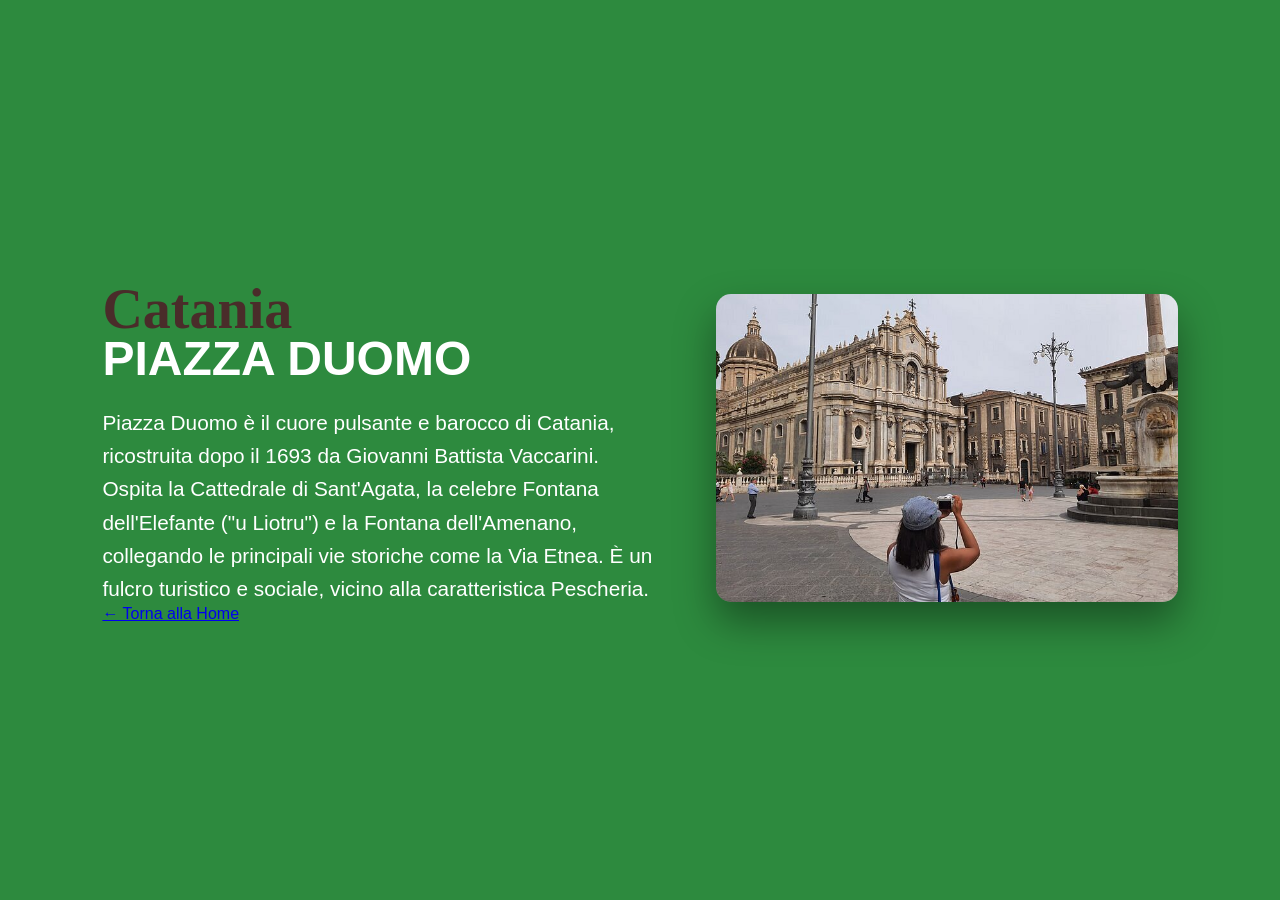
==== catania.html @ eca5d1d3 "Add files via upload" ====
<!DOCTYPE html>
<html lang="it">
<head>
    <meta charset="UTF-8">
    <title>Catania - Piazza Duomo</title>
    <link rel="stylesheet" href="css/style.css">
</head>
<body class="pagina-citta catania-bg">

    <div class="detail-container">
        <div class="detail-content">
            <div class="location-header">
                <span class="city-name1">Catania</span>
         </div>
            
            <h1 class="main-title">Piazza Duomo</h1>
            
            <p class="description">
                Piazza Duomo è il cuore pulsante e barocco di Catania, ricostruita dopo il 1693 
                da Giovanni Battista Vaccarini. Ospita la Cattedrale di Sant'Agata, la celebre 
                Fontana dell'Elefante ("u Liotru") e la Fontana dell'Amenano, collegando le 
                principali vie storiche come la Via Etnea. È un fulcro turistico e sociale, 
                vicino alla caratteristica Pescheria.
            </p>
            
            <a href="index.html" class="back-link">← Torna alla Home</a>
        </div>

        <div class="detail-image-box">
            <img src="immagini/catania2.jpg" alt="Piazza Duomo Catania">
        </div>
    </div>

</body>
</html>
---- css/style.css ----
* { margin: 0; padding: 0; box-sizing: border-box; font-family: 'Arial', sans-serif; }

body { background-color: #f9f1a5; } 


.navbar {
    background-color: #2d8a3e;
    padding: 15px 5%;
    display: flex;
    justify-content: space-between;
    align-items: center;
    color: white;

    position: sticky; top: 0; z-index: 1000;
}



.menu-container { position: relative; }
#menu-toggle { display: none; } 
.hamburger { font-size: 30px; cursor: pointer; }


.nav-links {
    display: none; 
    position: absolute; right: 0; top: 45px;
    background: white; border: 1px solid #ccc;
    list-style: none; width: 150px;
}

.nav-links li a { 
    display: block; padding: 15px; color: #2d8a3e; 
    text-decoration: none; font-weight: bold; 
}


#menu-toggle:checked ~ .nav-links { display: block; }


.hero-section {
    position: relative; 
    width: 100%;
    height: 500px;     
    overflow: hidden; 
}


.hero-img {
    width: 100%;
    height: 100%;
    object-fit: cover; 
    display: block;
}


.hero-content {
    position: absolute;
    top: 0;
    left: 0;
    width: 100%;
    height: 100%;
    display: flex;
    justify-content: center; 
    align-items: center;   
    background: rgba(0, 0, 0, 0.2); 
}

.hero-content h1 {
    color: white;
    font-size: 3rem;
    text-align: center;
    font-weight: bold;
    text-shadow: 2px 2px 10px rgba(0,0,0,0.5); 
    font-family: 'Serif', Georgia, serif; 
}
.intro-text {
    background-color: #f9f1a5; 
    padding: 80px 10%;       
    text-align: center;      
    line-height: 1.8;        
}

.intro-text p {
    margin-bottom: 20px;      
    font-size: 1.2rem;       
    max-width: 800px;  
    line-height: 1.8;
    max-width: 1200px;      
    margin-left: auto;        
    margin-right: auto;
}
.curiosita-section {
    position: relative;
    width: 100%;
    height: 400px; 
    overflow: hidden;
    margin-top: 50px; 
}

.curiosita-img {
    width: 100%;
    height: 100%;
    object-fit: cover;
    opacity: 0.6; 
}

.curiosita-content {
    position: absolute;
    top: 0;
    left: 0;
    width: 100%;
    height: 100%;
    display: flex;
    flex-direction: column;
    justify-content: center;
    padding-left: 10%; 
    background: rgba(0, 0, 0, 0.3); 
}

.curiosita-content h2 {
    color: white;
    font-size: 2.5rem;
    margin-bottom: 20px;
    font-family: 'Serif', Georgia, serif; 
}

.curiosita-content p {
    color: white;
    max-width: 600px;
    font-size: 1.1rem;
    line-height: 1.5;
    margin-bottom: 30px;
}

.btn-link {
    color: white;
    text-decoration: none;
    font-weight: bold;
    font-size: 1.1rem;
}

.btn-link:hover {
    text-decoration: underline;
}
.grid-container {
    display: grid;
    grid-template-columns: repeat(3, 1fr); 
    gap: 40px;                            
    padding: 60px 10%;                    
    background-color: #f9f1a5;             
}


.card {
    background: white;
    border-radius: 4px;
    overflow: hidden;
    box-shadow: 0 4px 10px rgba(0,0,0,0.05);
    display: flex;
    flex-direction: column;
}


.card img {
    width: 100%;
    height: 250px;       
    object-fit: cover;   
}


.card-info {
    padding: 15px;
    text-align: left;
}

.location {
    font-size: 0.85rem;
    font-style: italic;
    color: #555;
    display: block;
    margin-bottom: 5px;
}

.card-info h3 {
    font-size: 1.1rem;
    color: #222;
    margin: 0;
}
.ristoranti-section {
    position: relative;
    width: 100%;
    height: 400px;
    overflow: hidden;
}

.ristoranti-img {
    width: 100%;
    height: 100%;
    object-fit: cover;
    opacity: 0.7;
}

.ristoranti-content {
    position: absolute;
    top: 0;
    left: 0;
    width: 100%;
    height: 100%;
    display: flex;
    flex-direction: column;
    justify-content: center;
    padding-left: 10%;
    background: rgba(0, 0, 0, 0.2);
}

.ristoranti-content h2 {
    color: white;
    font-size: 2.5rem;
    margin-bottom: 15px;
}

.ristoranti-content p {
    color: white;
    max-width: 700px;
    font-size: 1.1rem;
    margin-bottom: 25px;
}


.chiusura-text {
    background-color: #f9f1a5;
    padding: 100px 15%;
    text-align: center;
}

.chiusura-text p {
    font-size: 1.3rem;
    line-height: 1.6;
    font-weight: 500;
}


.footer-main {
    background-color: #2d8a3e; 
    padding: 80px 5%;
    min-height: 300px; 
}

.footer-links {
    display: flex;
    flex-direction: column;
    gap: 20px;
}

.footer-links a {
    color: white;
    text-decoration: none;
    font-size: 1.1rem;
    width: fit-content;
}

.footer-links a:hover {
    text-decoration: underline;
}
.detail-container {
    display: flex;
    min-height: 100vh;
    align-items: center;
    padding: 0 8%;
    color: white;
}

.detail-content {
    flex: 1.2;
    padding-right: 60px;
}


.detail-image-box {
    flex: 1;
}

.detail-image-box img {
    width: 100%;
    border-radius: 15px; 
    box-shadow: 0 20px 40px rgba(0,0,0,0.4);
}


.main-title {
    font-size: 5rem; 
    margin-bottom: 20px;
    font-weight: bold;
}

.description {
    font-size: 1.3rem;
    line-height: 1.6;
}

.catania-bg, .siracusa-bg { background-color: #2d8a3e; } 
.palermo-bg, .messina-bg { background-color: #5d4037; }  
.city-name1 {
    font-family: Georgia, 'Times New Roman', serif; 
    font-size: 3.5rem;  
    color: #4a2c2a;      
    font-weight: bold;
    display: block;     
    margin-bottom: 0;    
}

.main-title {
    font-family: 'Arial Black', sans-serif; 
    font-size: 3rem;
    color: white;
    margin-top: -10px;   
    text-transform: uppercase;
}
.city-name2{
    font-family: Georgia, 'Times New Roman', serif; 
    font-size: 3.5rem;  
    color: #2d8a3e;      
    font-weight: bold;
    display: block;     
    margin-bottom: 0;    
}
@media (max-width: 1024px) {
    .grid-container {
        grid-template-columns: repeat(2, 1fr); 
    }
    
    .main-title {
        font-size: 3.5rem; 
    }
}

@media (max-width: 768px) {
    
    .intro-text, .chiusura-text {
        padding: 50px 5%;
    }


    .grid-container {
        grid-template-columns: 1fr;
        padding: 40px 5%;
    }

    
    .detail-container {
        flex-direction: column; 
        padding: 100px 5% 50px 5%;
        text-align: center;
    }

    .detail-content {
        padding-right: 0;
        margin-bottom: 40px;
    }

    .main-title {
        font-size: 2.5rem;
    }

    .city-name {
        font-size: 2rem;
    }

    .curiosita-section, .ristoranti-section {
        height: auto;
        padding: 60px 5%;
    }
}
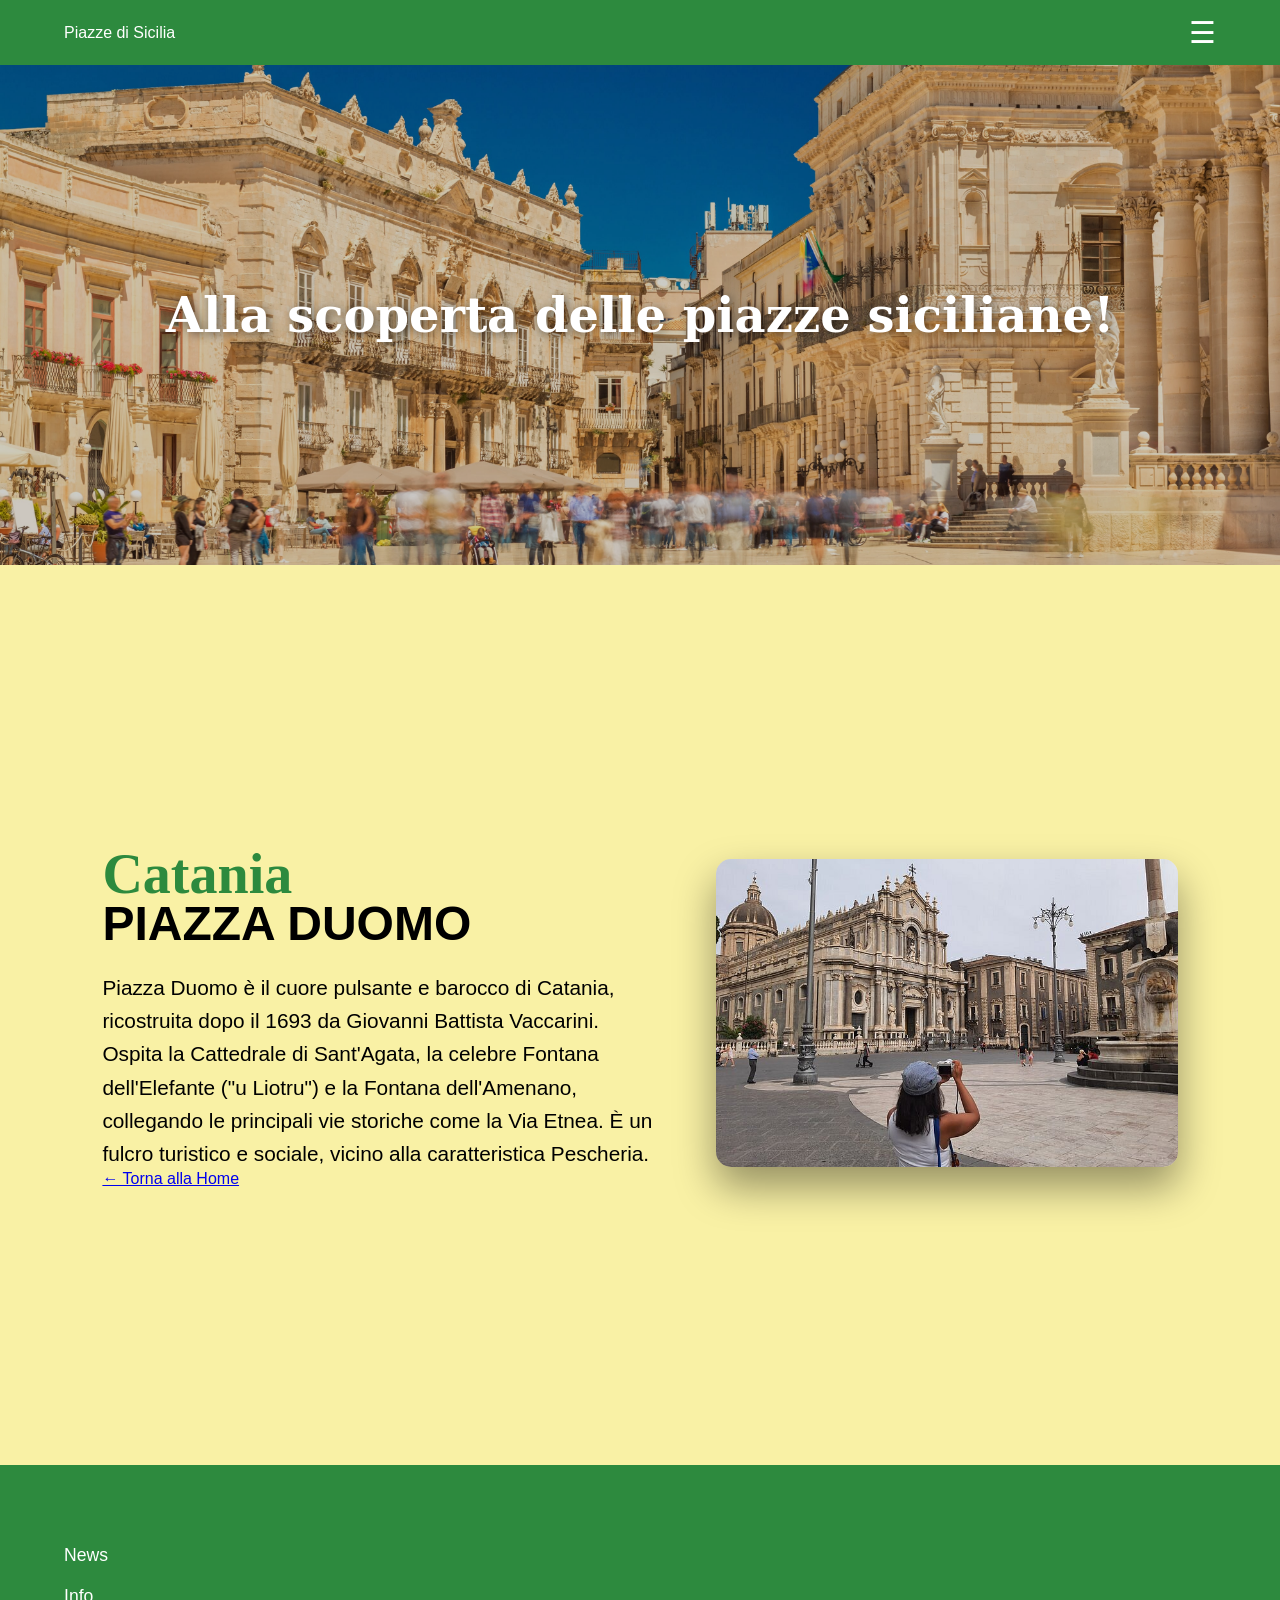
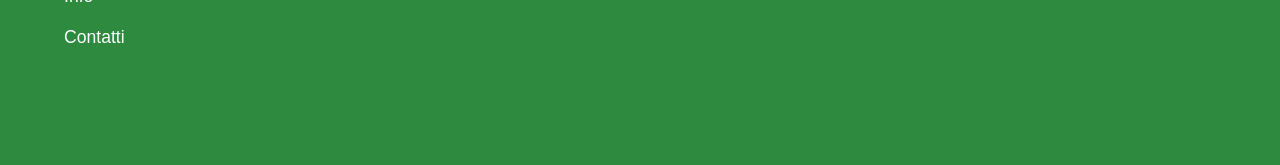
==== commit 030ed88f: "Add files via upload" ====
--- a/catania.html
+++ b/catania.html
@@ -1,5 +1,41 @@
 <!DOCTYPE html>
 <html lang="it">
+<head>
+    <meta charset="UTF-8">
+    <meta name="viewport" content="width=device-width, initial-scale=1.0">
+    <title>Piazze di Sicilia</title>
+    <link rel="stylesheet" href="css/style.css">
+</head>
+<body>
+
+    <nav class="navbar">
+       <div class="logo">
+       <a href="index.html">Piazze di Sicilia</a>
+       </div>
+        <div class="menu-container">
+            <input type="checkbox" id="menu-toggle">
+            <label for="menu-toggle" class="hamburger">&#9776;</label>
+            <ul class="nav-links">
+                <li><a href="siracusa.html">Siracusa</a></li>
+                <li><a href="catania.html">Catania</a></li>
+                <li><a href="palermo.html">Palermo</a></li>
+                <li><a href="messina.html">Messina</a></li>
+                <li><a href="enna.html">Enna</a></li>
+                 <li><a href="ragusa.html">Ragusa</a></li>
+                <li><a href="caltanissetta.html">Caltanissetta</a></li>
+                <li><a href="agrigento.html">Agrigento</a></li>
+                <li><a href="trapani.html">Trapani</a></li>
+            </ul>
+        </div>
+    </nav>
+
+   <header class="hero-section">
+    <img src="immagini/hero.jpeg" alt="Piazza Duomo Siracusa" class="hero-img">
+    
+    <div class="hero-content">
+        <h1>Alla scoperta delle piazze siciliane!</h1>
+    </div>
+</header>
 <head>
     <meta charset="UTF-8">
     <title>Catania - Piazza Duomo</title>
@@ -32,4 +68,11 @@
     </div>
 
 </body>
+<footer class="footer-main">
+        <div class="footer-links">
+            <a href="#">News</a>
+            <a href="#">Info</a>
+            <a href="#">Contatti</a>
+        </div>
+    </footer>
 </html>
--- a/css/style.css
+++ b/css/style.css
@@ -31,6 +31,15 @@
 .nav-links li a { 
     display: block; padding: 15px; color: #2d8a3e; 
     text-decoration: none; font-weight: bold; 
+}
+.logo a {
+    color: white;             
+    text-decoration: none;    
+    font-weight: inherit;     
+}
+
+.logo a :hover:hover {
+    opacity: 0.8;            
 }
 
 
@@ -159,6 +168,17 @@
     display: flex;
     flex-direction: column;
 }
+.card {
+    /* Mantiene tutti i tuoi stili attuali */
+    text-decoration: none; /* Rimuove la sottolineatura del testo */
+    color: inherit;        /* Mantiene i colori del testo uguali a prima */
+    cursor: pointer;       /* Mostra la manina quando ci passi sopra */
+}
+.card:hover {
+    transform: translateY(-5px);
+    transition: transform 0.2s ease, box-shadow 0.2s ease;
+    box-shadow: 0 8px 20px rgba(0, 0, 0, 0.15);
+}
 
 
 .card img {
@@ -267,7 +287,7 @@
     min-height: 100vh;
     align-items: center;
     padding: 0 8%;
-    color: white;
+    color: rgb(0, 0, 0);
 }
 
 .detail-content {
@@ -298,12 +318,12 @@
     line-height: 1.6;
 }
 
-.catania-bg, .siracusa-bg { background-color: #2d8a3e; } 
-.palermo-bg, .messina-bg { background-color: #5d4037; }  
+.catania-bg, .siracusa-bg { background-color: #f9f1a5; } 
+.palermo-bg, .messina-bg { background-color:#f9f1a5; }  
 .city-name1 {
     font-family: Georgia, 'Times New Roman', serif; 
     font-size: 3.5rem;  
-    color: #4a2c2a;      
+    color: #2d8a3e;            
     font-weight: bold;
     display: block;     
     margin-bottom: 0;    
@@ -312,7 +332,7 @@
 .main-title {
     font-family: 'Arial Black', sans-serif; 
     font-size: 3rem;
-    color: white;
+    color: rgb(0, 0, 0);
     margin-top: -10px;   
     text-transform: uppercase;
 }
--- a/css/style.css
+++ b/css/style.css
@@ -31,6 +31,15 @@
 .nav-links li a { 
     display: block; padding: 15px; color: #2d8a3e; 
     text-decoration: none; font-weight: bold; 
+}
+.logo a {
+    color: white;             
+    text-decoration: none;    
+    font-weight: inherit;     
+}
+
+.logo a :hover:hover {
+    opacity: 0.8;            
 }
 
 
@@ -159,6 +168,17 @@
     display: flex;
     flex-direction: column;
 }
+.card {
+    /* Mantiene tutti i tuoi stili attuali */
+    text-decoration: none; /* Rimuove la sottolineatura del testo */
+    color: inherit;        /* Mantiene i colori del testo uguali a prima */
+    cursor: pointer;       /* Mostra la manina quando ci passi sopra */
+}
+.card:hover {
+    transform: translateY(-5px);
+    transition: transform 0.2s ease, box-shadow 0.2s ease;
+    box-shadow: 0 8px 20px rgba(0, 0, 0, 0.15);
+}
 
 
 .card img {
@@ -267,7 +287,7 @@
     min-height: 100vh;
     align-items: center;
     padding: 0 8%;
-    color: white;
+    color: rgb(0, 0, 0);
 }
 
 .detail-content {
@@ -298,12 +318,12 @@
     line-height: 1.6;
 }
 
-.catania-bg, .siracusa-bg { background-color: #2d8a3e; } 
-.palermo-bg, .messina-bg { background-color: #5d4037; }  
+.catania-bg, .siracusa-bg { background-color: #f9f1a5; } 
+.palermo-bg, .messina-bg { background-color:#f9f1a5; }  
 .city-name1 {
     font-family: Georgia, 'Times New Roman', serif; 
     font-size: 3.5rem;  
-    color: #4a2c2a;      
+    color: #2d8a3e;            
     font-weight: bold;
     display: block;     
     margin-bottom: 0;    
@@ -312,7 +332,7 @@
 .main-title {
     font-family: 'Arial Black', sans-serif; 
     font-size: 3rem;
-    color: white;
+    color: rgb(0, 0, 0);
     margin-top: -10px;   
     text-transform: uppercase;
 }
